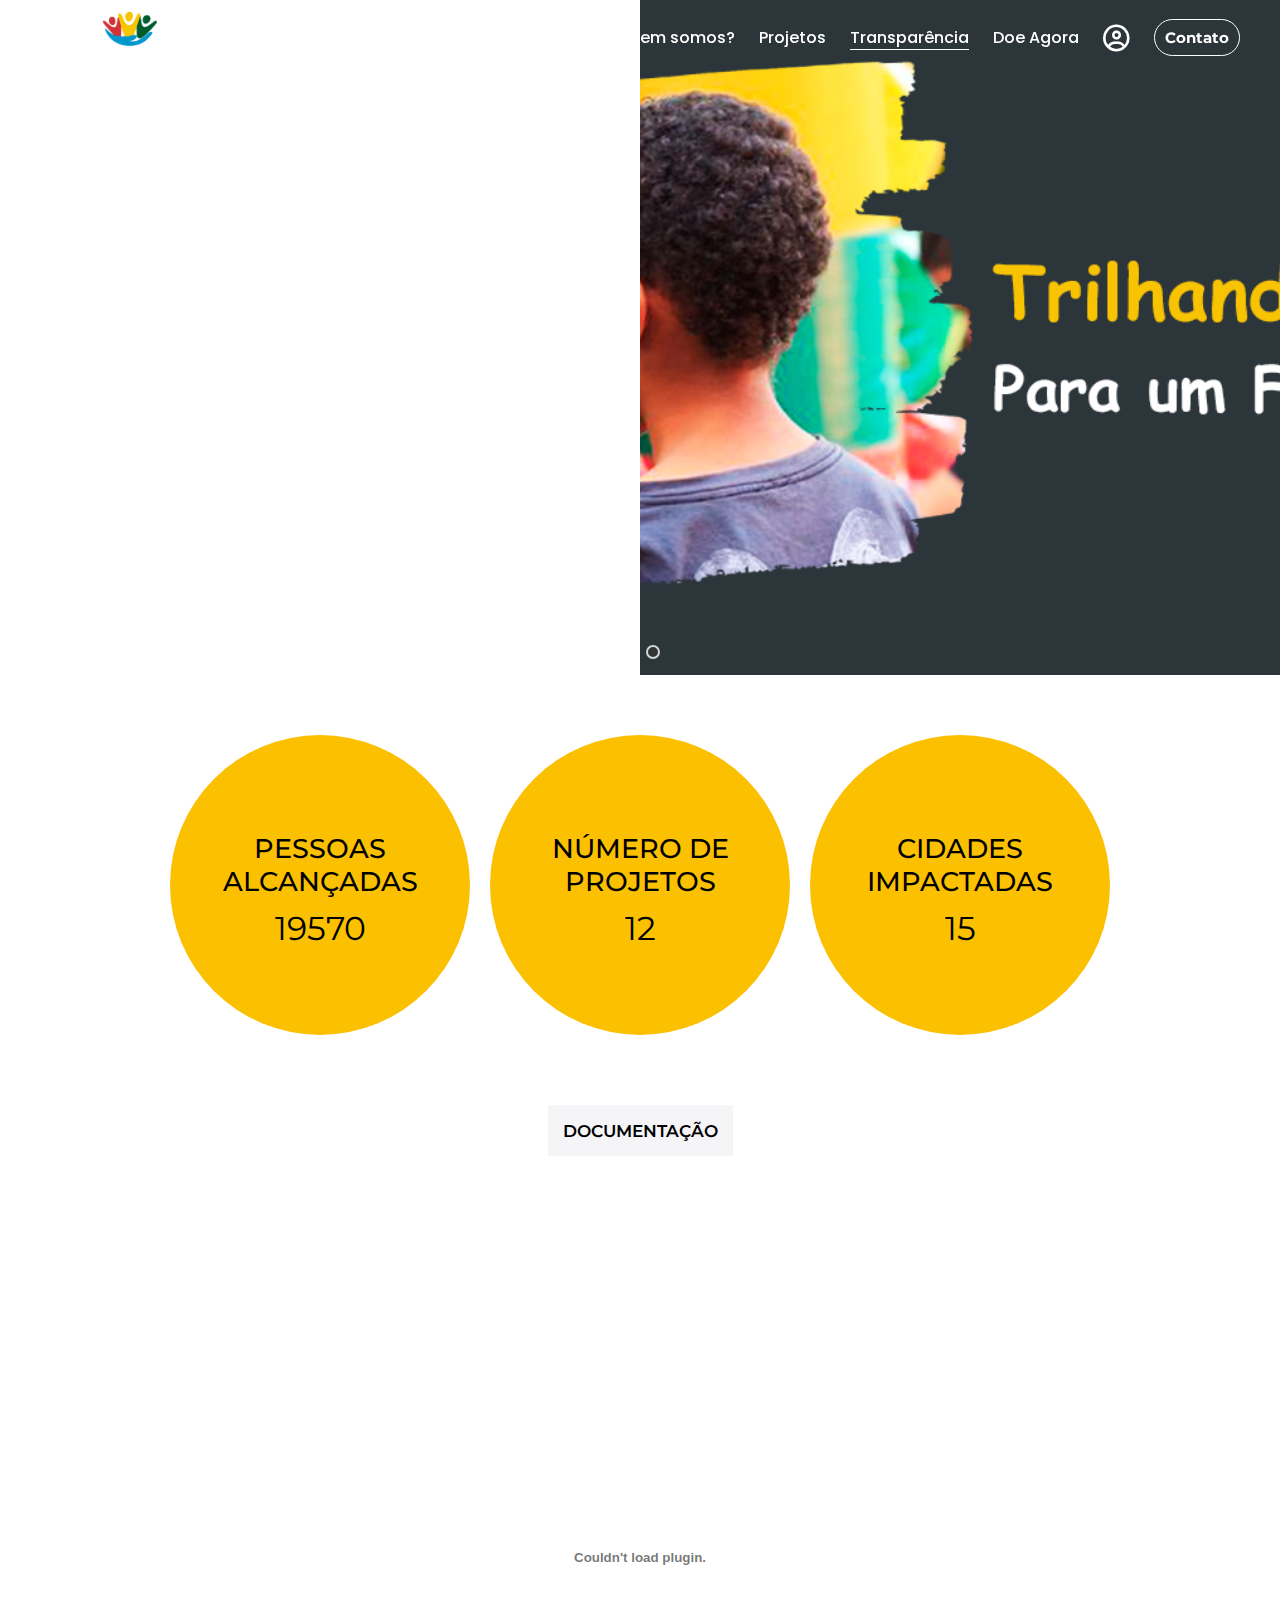
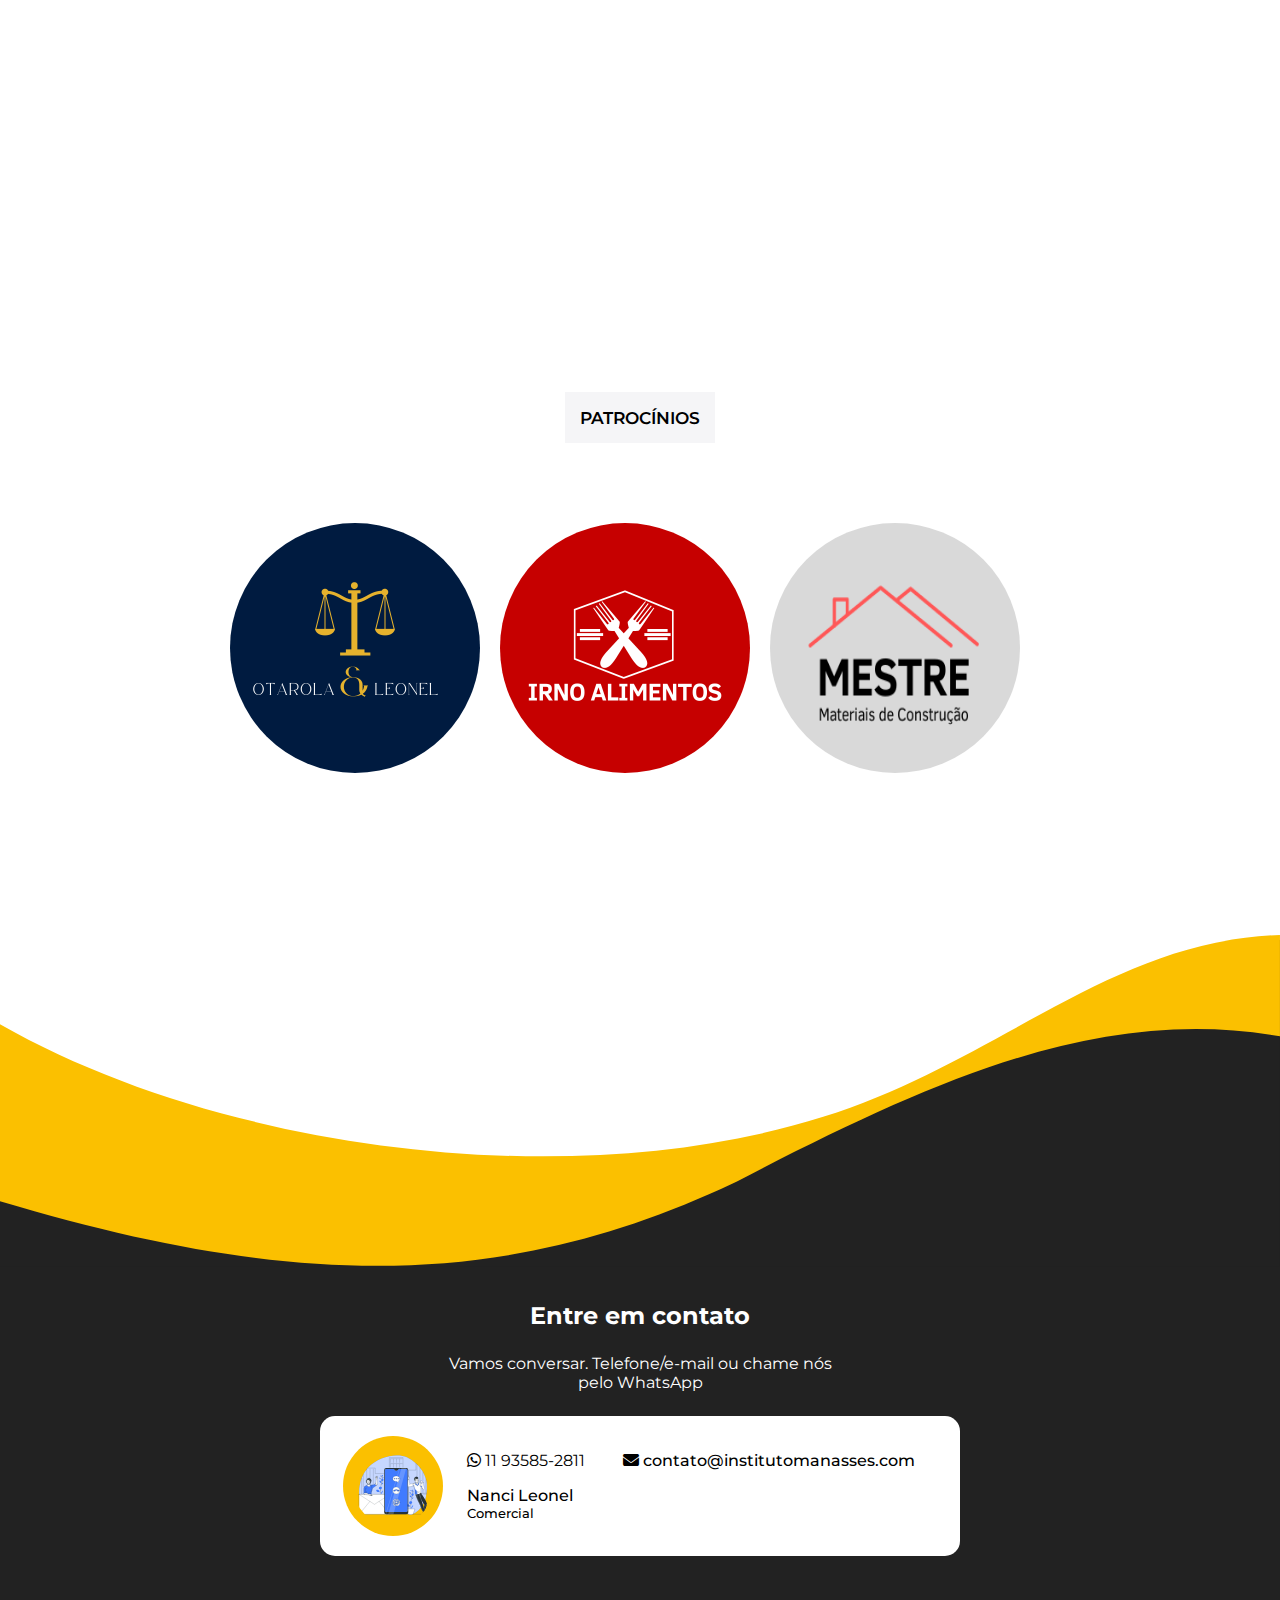
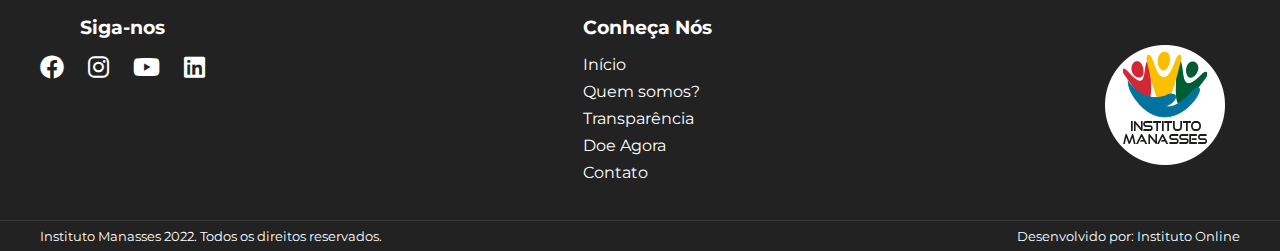
==== transparencia.html @ fab7e7b9 "a" ====
<!DOCTYPE html>
<html lang="pt-br">
<head>
    <meta charset="UTF-8">
    <meta http-equiv="X-UA-Compatible" content="IE=edge">
    <meta name="viewport" content="width=device-width, initial-scale=1.0">
    <title>Instituto Manasses</title>
    <link rel="stylesheet" href="./style.css">
    <link rel="stylesheet" href="./fontawesome/css/all.min.css"> 
    <link rel="shortcut icon" href="./assets/logo_fundo.png" type="image/x-icon">
    <link rel="stylesheet" href="slide.css">
    <link rel="stylesheet" href="quem_somos.css">
    <link rel="stylesheet" href="transparencia.css">
    <link rel="stylesheet" href="contador.css">
    <link href="https://unpkg.com/aos@2.3.1/dist/aos.css" rel="stylesheet">
    <link rel="stylesheet" href="patrocinio.css">

</head>
<body>
    <header id="cabecalho" class="cabecalho">
        <div class="center">
            <div class="container-header">
                <div class="logo">
                    <a href="./index.html">
                        <img class="principal" src="./assets/logo_letrabranca.png" alt="Logo">
                        <img class="secondaria" src="./assets/logo_letrapreta.png" alt="Logo">
                    </a>
                </div>
                <nav>
                    <ul>
                        <li><a href="./index.html" >Início</a></li>
                        <li><a href="./index.html #sobre"   >Quem somos?</a></li>
                        <li><a href="./projects.html">Projetos</a></li>
                        <li><a href="./transparencia.html" class="active"  >Transparência</a></li>
                        <li><a href="#doe-agora">Doe Agora</a></li> 
                    </ul>
                       <div class="social-media">
                        <a href="https://instituto-online.vercel.app" class="circle-user"><i style="font-size:20pt; "class="fa-regular fa-circle-user"></i></a>
                    </div>
                    <button id="contact"><a href="#contato"><strong>Contato</strong></a></button>
                    <button id="menu-open"><i class="fa-solid fa-bars"></i></button>
                    <button id="menu-close"><i class="fa-solid fa-xmark"></i></button>
                </nav>
            </div>
        </div>
    </header>

    <main >
        <section id="venha-conhecer" >
            <div class="slide">
                <div class="interacoes">
                    <div class="balls"></div>
                </div>
                <div class="slides-all">
                    <div class="imagens" id="imagem1"></div>
                    <div class="imagens" id="imagem2"></div>
                </div>
            </div>
        </section>
        <section id="contador">
                        <div class="container-contador">
                <div class="contador-pessoas" data-aos="zoom-in-right">
                    <div class="contador-texto">
                        <span>Pessoas Alcançadas</span>
                        <div id="numero1">0</div>
                    </div>
                </div>
                
                <div class="contador-pessoas" data-aos="zoom-in-down">
                    <div class="contador-texto">
                        <span>Número de Projetos</span>
                        <div id="numero2">0</div>
                    </div>
                </div>
                
                <div class="contador-pessoas" data-aos="zoom-in-left">
                    <div class="contador-texto">
                        <span>Cidades Impactadas</span>
                        <div id="numero3">0</div>
                    </div>
                    
                </div>
            
                
        </div>
        </section>

            <section  id="pdf">
                
                <div class="center">
                    <div class="container-em-desenvolvimento">
                    <h2 id="titulo_quem_somos">Documentação</h2>
                    <div class="pdf_estilo">
                        <embed src="./assets/Documentos_Manasses.pdf" type="application/pdf" width="100%" height="100%"/>
                    </div>
                </div>
            </div>
            <div class="center_titulo">
                <h2 id="titulo_patrocinio">Patrocínios</h2>
            </div>
            <section id="patrocinio">
               
                <div class="content">
                    <div class="slides">
                        <input type="radio" name="slide" id="slide1" checked>
                        <input type="radio" name="slide" id="slide2">
                        <input type="radio" name="slide" id="slide3">
                        <input type="radio" name="slide" id="slide4">
            
                        
            
            
                        <div class="slide s1 t1">
                            <img src="./assets/ADV.png" alt="">
                            <img src="./assets/ALIM.png" alt="">
                            <img src="./assets/CONST.png" alt="">
                        </div>
                       
                        
                        <div class="slide t1">
                            <img src="./assets/ADV.png" alt="">
                            <img src="./assets/ALIM.png" alt="">
                            <img src="./assets/CONST.png" alt="">
                        </div>
                       
                        
                        <div class="slide t1">
                            <img src="./assets/ADV.png" alt="">
                            <img src="./assets/ALIM.png" alt="">
                            <img src="./assets/CONST.png" alt="">
                        </div>
                    </div>

            </section>
            </section>
   
        </main>
    <footer id="rodape" >
        
        <svg viewBox="0 0 1366 354" role="presentation" class="Wave-module__wrapper--ToIx4" data-test="Wave" style="--wave-top-color:white; --wave-center-color:var(--yellow); --wave-bottom-color:var(--mine-shaft);"><path fill-rule="evenodd" clip-rule="evenodd" fill="var(--blackw)" d="M1366 25v75.334V25zm-303.76 329H1366V100.334c-96.78-16.352-189.7-4.981-285.3 23.994l-83.061 29.033c-67.477 26.417-137.132 59.851-211.126 96.966C546.205 361.343 323.023 364.439 0 270.762V354h1062.24z"></path><path fill-rule="evenodd" clip-rule="evenodd" fill="var(--wave-top-color)" d="M1366 0H0v101.735c238.139 137.8 611.042 186.47 878.522 100.429 77.552-24.947 142.478-61.197 204.528-95.837C1173.42 55.869 1257.69 8.823 1366 5.077V33.948 0z"></path><path fill="var(--wave-center-color)" d="M1366 108.113c-191.4-33.38-367.666 45.157-579.487 154.838C546.205 377.553 323.023 380.749 0 284.046V95.168c238.139 135.677 611.042 183.597 878.522 98.882C1069.03 133.708 1183.35 6.219 1366 0v108.113z"></path></svg>
    
        <div class="center">
            <section id="contato">
                <div class="center">
                    <div class="container-contato">
                        <div class="container-contato-header">
                            <h2>Entre em contato</h2>
                            <span>Vamos conversar. Telefone/e-mail ou chame nós <br> pelo WhatsApp</span>
                        </div>
    
                        <div class="container-content-contato">
                            <div class="container-content-contato-image">
                                <img src="./assets/contact.svg" alt="Logo">
                            </div>
                            <div class="container-content-contato-datas">
                        
                                <div class="email">
                                    <i class="fa-solid fa-envelope"></i> <span>contato@institutomanasses.com</span>
                                </div>
                                <div class="name">
                                    <span>Nanci Leonel</span>
                                    <span id="comercial">Comercial</span>
                                </div>
                                <div class="whatsapp">
                                    <i class="fa-brands fa-whatsapp"></i> <span>11 93585-2811</span>
                                </div>
                            </div>
                        </div>
                    </div>
                </div>
            </section>
            <div class="container-rodape">
                <div class="social-media-rodape">
                    <h4>Siga-nos</h4>
                    <div class="media">
                        <a href="https://pt-br.facebook.com/institutomanasses/" class="facebook"><i class="fa-brands fa-facebook"></i></a>
                        <a href="https://www.instagram.com/institutomanasses976/" class="instagram"><i class="fa-brands fa-instagram"></i></a>
                        <a href="#" class="youtube"><i class="fa-brands fa-youtube"></i></a>
                        <a href="#" class="linkedin"><i class="fa-brands fa-linkedin"></i></a>
                    </div>
                </div>
                <div class="know-us-rodape">
                    <h4>Conheça Nós</h4>
                    <nav>
                        <ul>
                            <li><a href="#">Início</a></li>
                            <li><a href="/quem_somos.html">Quem somos?</a></li>
                            <li><a href="#">Transparência</a></li>
                            <li><a href="#doe-agora">Doe Agora</a></li>
                            <li><a href="#contato">Contato</a></li>
                        </ul>
                    </nav>
                </div>
                <div class="logo-rodape">
                    <img src="./assets/logo_fundo.png" alt="Logo da Instituto Manasses">
                </div>
            </div>
        </div>
        <div class="copyright-rodape">
            <div class="center">
                <div class="container-copyright-rodape">
                    <p>Instituto Manasses 2022. Todos os direitos reservados.</p>
                    <p>Desenvolvido por: Instituto Online</p>
                </div>
            </div>
        </div>
    </footer>
    <div vw class="enabled" style="left: 0px; right: initial;">
        <div vw-access-button class="active"></div>
        <div vw-plugin-wrapper>
          <div class="vw-plugin-top-wrapper"></div>
        </div>
      </div>
      <script src="https://vlibras.gov.br/app/vlibras-plugin.js"></script>
      <script>
        new window.VLibras.Widget('https://vlibras.gov.br/app');
      </script>
    <script src="./header.js"></script>
    <script src="./slide.js"></script>
   
    <script type="text/javascript">(function(n,r,l,d){try{var h=r.head||r.getElementsByTagName("head")[0],s=r.createElement("script");s.defer=true;s.setAttribute("type","text/javascript");s.setAttribute("src",l);n.neuroleadId=d;h.appendChild(s);}catch(e){}})(window,document,"https://cdn.leadster.com.br/neurolead/neurolead.min.js", 57799);</script>

    <script> (function(){ var s = document.createElement('script'); var h = document.querySelector('head') || document.body; s.src = 'https://acsbapp.com/apps/app/dist/js/app.js'; s.async = true; s.onload = function(){ acsbJS.init({ statementLink : '', footerHtml : '', hideMobile : false, hideTrigger : false, disableBgProcess : false, language : 'en', position : 'right', leadColor : '#146FF8', triggerColor : '#146FF8', triggerRadius : '50%', triggerPositionX : 'right', triggerPositionY : 'bottom', triggerIcon : 'people', triggerSize : 'bottom', triggerOffsetX : 20, triggerOffsetY : 20, mobile : { triggerSize : 'small', triggerPositionX : 'right', triggerPositionY : 'bottom', triggerOffsetX : 20, triggerOffsetY : 20, triggerRadius : '20' } }); }; h.appendChild(s); })(); </script>

    <script src="https://ajax.googleapis.com/ajax/libs/jquery/2.1.1/jquery.min.js"></script>
    <script src="contador.js"></script>
    <script src="https://unpkg.com/aos@2.3.1/dist/aos.js"></script>
    <script>
        AOS.init();
      </script>
       <script src="patrocinio.js"></script>
</body>
</html>
---- style.css ----
@import url('./default.css');
@import url('./varibles.css');
@import url('./header.css');
@import url('./projects.css');
@import url('./about.css');
@import url('./footer.css');
@import url('./donate.css');
@import url('./contact.css');

main {
    padding-top: 0px;
}

#venha-conhecer {
    width: 100%;

}
[vp] .vpw-slider-check.vpw-round {
    border-radius: 34px;
}
.nld-chatbot .nld-brand {
    /* display: none; */
    visibility: hidden;
    position: absolute;
    display: inline-block;
    width: 100%;
    margin: 0;
    text-align: center;
    bottom: -1.7em;
}
#venha-conhecer .container-venha-conhecer {
    min-height: 450px;
    max-height: auto;
    display: flex;
    justify-content: space-between;
    gap: 2rem;

    padding: 20px 0;
}

.left {
    flex: 3 1 300px;
}

.right {
    flex: 1;
    flex-basis: 330px;
}
strong{
font-size: 11pt;
}
.left {
    width: 100%;
    display: flex;
    gap: 2rem;
    flex-direction: column;
    justify-content: center;
    position: relative;
}

.left h1 {
    font-size: 25pt;
    color: var(--white);
    letter-spacing: .3px;
    line-height: 45px;
}

.left button {
    width: 120px;
    height: 35px;

    border: none;
    border-radius: 25px;
    border: 1px solid white;
    background-color: #17161a;
    color: var(--white);
    font-weight: 500;
}

.right {
    width: 100%;
    display: flex;
    justify-content: center;
}

.right img {
    flex: 1;
    max-width: 90%;
    min-width: 390px;
    border-radius: 25px;
    transform: translateY(70px);
}
* {
    padding: 0;
    margin: 0;
    box-sizing: border-box;
}

.container--tela-toda-estrutura {
    display: flex;
    flex-wrap: wrap;
    height: 330px;

}

.container--tela-toda-estrutura article {
    flex: 1 1 400px;
}

.container--tela-toda-estrutura article {
    width: 100%;
}

.container--tela-toda-estrutura article img {
    width: 100%;
}

#conteudo-esquerdo {
    width: 100%;
    padding-left: 35px;
    padding-right: 10px;
    background-color: #fff;
}


@media (max-width: 700px) {
    .left h1 {
        font-size: 28pt;
    }
}

@media (max-width: 645px) {    
    #venha-conhecer {
        width: 100%;
        background: linear-gradient(to bottom, var(--black), var(--black));
    }

    #venha-conhecer .container-venha-conhecer {
        min-height: 60vh;
        max-height: auto;
        display: flex;
    
        padding: 30px 0;
        gap: 1rem;
        justify-content: center;
        align-items: center;
        flex-direction: column-reverse;
    }

    .left h1 {
        font-size: 22pt;
        color: var(--white);
        letter-spacing: .3px;
        line-height: 40px;
    }

    .left {
        flex: 1 1 200px;
    }

    .right img {
        min-width: 100px;
        min-height: 100px;
        transform: translateY(0);
    }
}

@media (max-width: 500px) {
    .right {
        flex-basis: 250px;
        height: 250px;
    }

    .right img {
        height: 280px;
        transform: translateY(0);
    }
}

@media (max-width: 420px) {
    .right {
        flex-basis: 220px;
        height: 220px;
    }

    .right img {
        height: 220px;
        transform: translateY(0);
    }
}
---- slide.css ----
#venha-conhecer{
    width: 100%;
    height: 75vh;
}

#venha-conhecer  .slide{
    width: 100%;
    height: 100%;
    transition: .5s all ease-in-out;
    margin: 0 auto;
    height: inherit;
    overflow: hidden;
    position: relative;
}


#venha-conhecer  .slides-all{
    width: calc(100% * 2);
    height: inherit;
    display: flex;
    transition: .5s all ease-in-out;
}

#venha-conhecer  .slides-all .imagens{
    height: 100%;
    width: 100%;
    background-repeat: no-repeat;
    background-size: cover;
    background-position: center;
}

#venha-conhecer #imagem1{
    background-image: url(./assets/banner2_novo.png);
}

#venha-conhecer #imagem2{
    background-image: url(./assets/banner1.png);
}





#venha-conhecer .interacoes{
    width: 100%;
    height: inherit;
    position: absolute;
    display: flex;
    justify-content: space-between;
    align-items: center;
    padding: 1rem  .5rem;
}

#venha-conhecer .ball{
    width: 14px;
    height: 14px;
    background-color: #333;
    border: 2px solid rgb(255, 255, 255);
    outline: none;
    border-radius: 50%;
    transition: .3s all ease-in-out;
    cursor: pointer;
    opacity: .8;

}

#venha-conhecer .balls{
    display: flex;
    align-items: flex-end;
    justify-content:    center;
    width: 100%;
    padding-bottom: 1rem;
    gap: .8rem;
    height: inherit;
    transition: .3s all ease-in-out;
}

#venha-conhecer .ball:hover{
    transform: scale(1);
    background-color: rgb(255, 255, 255);
    border: 2px solid rgb(255, 255, 255);
}

#venha-conhecer .ball.active{
    transform: scale(1);
    background-color: rgb(255, 255, 255);
    border: 2px solid rgb(255, 255, 255);
}



@media (max-width: 700px) {
    #venha-conhecer #imagem1{
        background-image: url(./assets/banner_mobile_1.png);
    }
    
    #venha-conhecer #imagem2{
        background-image: url(./assets/banner_mobile_2.png);
    }

    
    #venha-conhecer{
        width: 100%;
        height: 190vh;
    }
}

@media (max-width: 600px) {
    #venha-conhecer #imagem1{
        background-image: url(./assets/banner_mobile_1.png);
    }
    
    #venha-conhecer #imagem2{
        background-image: url(./assets/banner_mobile_2.png);
    }

    
    #venha-conhecer{
        width: 100%;
        height: 170vh;
    }
    }
@media (max-width: 500px) {
    #venha-conhecer #imagem1{
        background-image: url(./assets/banner_mobile_1.png);
    }
    
    #venha-conhecer #imagem2{
        background-image: url(./assets/banner_mobile_2.png);
    }

    
    #venha-conhecer{
        width: 100%;
        height: 140vh;
    }
    }
    @media (max-width: 450px) {
        #venha-conhecer #imagem1{
            background-image: url(./assets/banner_mobile_1.png);
        }
        
        #venha-conhecer #imagem2{
            background-image: url(./assets/banner_mobile_2.png);
        }
    
        
        #venha-conhecer{
            width: 100%;
            height: 75vh;
        }
        }
---- quem_somos.css ----
#texto_quem_somos{

    font-size: 14pt;
    line-height: 2rem;
    text-align: justify;
}

#titulo_quem_somos{
        display: inline-block;
        background-color: var(--gray);
        text-transform: uppercase;
        font-size: 13pt;
        font-weight: 600;
        padding: 15px;
    }

#projetos_quem_somos {
    padding-top: 80px;
}

#projetos_quem_somos .container-projetos {
    display: flex;
    flex-direction: column;
    justify-content: center;
    align-items: center;
    gap: 2rem;
}

#projetos_quem_somos .container-projetos button {
    border: none;
    background: none;
    outline: none;
    width: 150px;
}

#projetos_quem_somos .container-projetos button a {
    display: block;

    width: 100%;
    height: 45px;
    line-height: 45px;
    
    border: 1px solid rgb(0, 0, 0);
    color: var(--black);

    text-decoration: none;
    border-radius: 25px;
    font-size: 11pt;
    font-weight: 500;
}

#projetos_quem_somos h2 {
    display: inline-block;
    background-color: var(--gray);
    text-transform: uppercase;
    font-size: 13pt;
    font-weight: 600;
    padding: 15px;

}

#projetos_quem_somos .container-projetos-cards {
    width: 100%;
    display: flex;
    flex-wrap: wrap;
    justify-content: center;
    align-items: center;

    gap: 2rem;
}

#projetos_quem_somos .container-projetos-cards .projetos-card {
    flex: 1 1 230px;
    max-height: auto;
    min-height: 300px;
    max-width: 280px;
    background-color: var(--gray);
    padding: 15px;
    border-radius: 25px;
    display: flex;
    align-items: center;
    flex-direction: column;
}

#projetos_quem_somos .container-projetos-cards .projetos-card .projetos-image {
    background-color: var(--yellow);
    width: 100px;
    height: 100px;
    border-radius: 50%;
    padding: 10px;
} 

#projetos_quem_somos .container-projetos-cards .projetos-card .projetos-title h4 {
    text-align: center;
    text-transform: uppercase;
    margin: .7rem 0;
    font-weight: 700;
    font-size: 12pt;
}

#projetos_quem_somos .container-projetos-cards .projetos-card .projetos-content p {
    text-align: center;
    font-size: 11pt;
    padding: 0   10px;

}

#projetos_quem_somos .container-projetos-cards .projetos-card .projetos-button {
    display: flex;
    justify-content: center;
    margin: 20px 0 5px 0;
}

#projetos_quem_somos .container-projetos-cards .projetos-card .projetos-button a {
    display: inline-block;
    padding: 3px 10px;
    color: var(--black);
    transition: var(--transition);
}

#projetos_quem_somos .container-projetos-cards .projetos-card .projetos-button a:hover {
    opacity: .8;
}
.responsive{
    margin-top:-324PX;

}
.banner{
    font-size:35pt;
    margin-top: 20%;

}
.button_banner{
    position:absolute;
}
#odiferente {

    height:600px ;
}
.conheca  {
    width: auto;
    margin-top: 15px;
    height: 35px;
    font-weight: 500;
    font-size: 14px;
    padding: 0px 25px;
    border-radius: 50px;
    color: var(--white);
    border-color: var(--black);
    background-color: var(--black);
}
.link{
    color: #fff;
}
.porcento{

    width: 100%;
    height: 100%;
    top: 0px;

}

@media (max-width: 450px) {
    .responsive{
        margin-top: -30%;
    }
    .banner{
        font-size:25pt;
        
    }
    .button_banner{
        position:relative;
        margin-bottom: 10px;
    }
    }
---- transparencia.css ----
@import url('./header.css');
@import url('./default.css');
@import url('./footer.css');
@import url('./varibles.css');
@import url('./style.css'); 

#pdf {
    max-width: 100%;
    height: 200vh;
    padding: 70px;
}

#pdf .container-em-desenvolvimento {
    display: flex;
    height: calc(100vh - 70px);
    flex-direction: column;
    align-items: center;
    justify-content: center;
    gap: 1.5rem;
}

#pdf .container-em-desenvolvimento h1 {
    text-align: center;
}

#pdf .container-em-desenvolvimento img {
    max-width: 400px;
}
.pdf_estilo{
    height: 100%;
    width: 70%;
}
@media (max-width: 800px) {
    .pdf_estilo {
        height: 70%;
        width: 100%;
    }
  }
---- contador.css ----
*{
    margin: 0;
    padding: 0;
    box-sizing: border-box;
}

.container-contador{
    display: flex;
    gap: 20px;
    justify-content: center;
    align-content: center;
    padding-top: 60px;
}

.contador-pessoas{
    width: 300px;
    display: flex;
    height: 300px;
    background: #FBC000;
    border-radius: 50%;
    text-align: center;
    align-content: center;
    flex-wrap: nowrap;
    flex-direction: row;
    justify-content: center;
    align-items: center;
}


.contador-pessoas div{
    display: flex;
    padding-top: 10px;
    text-transform: uppercase;
    font-size: 25pt;
    font-weight: 400;
    flex-direction: column;
    flex-wrap: nowrap;
    justify-content: center;
   
}

.contador-pessoas span{
    font-size: 20pt;
    font-weight: 500;

}


@media (max-width: 670px){
.container-contador {
    display: flex;
    gap: 40px;
    justify-content: center;
    align-content: stretch;
    padding-top: 40px;
    flex-direction: column;
    flex-wrap: nowrap;
    align-items: center;
}
}
---- patrocinio.css ----
img{
  max-width: 250px;
  border-radius: 50%;
}

#patrocinio{
  display: flex;
  justify-content: center;
  align-content: center;
  padding-top: 80px;
}


.content{
  max-width: 820px;
  overflow: hidden;
  position: relative;
}

.navigation{
  position: absolute;
  bottom: 20px;
  display: flex;
  width: 100%;
  height: 80%;
  align-items: flex-end;
  justify-content: center;
  display: none;
}

/* .bar{
  width: 20px;
  height: 12px;
  border: 3px  solid #b30d09;
  margin: 6px;
  border-radius: 100px;
  cursor: pointer;
  transition: .5s;
}

.bar:hover{
  background: #b30d09;
} */

input{
  display: none;
}

.slides{
  width: 76%;
  height: 100%;
  display: flex;
  gap: 10px;
}

.slide{
  width: 400%;
  transition: 2s;
  display: flex;
  margin-right: 20px;
}

.t1{
  display: flex;
  gap: 20px;

}
/* 
.slide img{
  width: 100%;
  height: 100%;
  object-fit: cover;
} */

#slide1:checked ~ .s1{
  margin-left: 0;

}

#slide2:checked ~ .s1{
  margin-left: -42%;
}


#slide3:checked ~ .s1{
  margin-left: -87%;
}

#slide4:checked ~ .s1{
  margin-left: -132%;
}



#slide1:checked ~ .navigation .bar{
  background-color: white;
}

#rodape{
 margin-top: -300px

}
#titulo_patrocinio{
  display: inline-block;
  background-color: var(--gray);
  text-transform: uppercase;
  font-size: 13pt;
  font-weight: 600;
  padding: 15px;
}
.center_titulo {
  max-width: 1240px;
  margin: 0 auto;
  padding-top: 57px;
  display: flex;
  flex-direction: row;
  flex-wrap: nowrap;
  justify-content: center;
}
@media (max-width: 500px) {
  #rodape{
    margin-top: -410px;

   }
   
}
@media (max-width: 400px){
#rodape {
    margin-top: -254px;
}
}
@media (max-width:1000px){
  #rodape {
    margin-top: -904px;
  }
  }
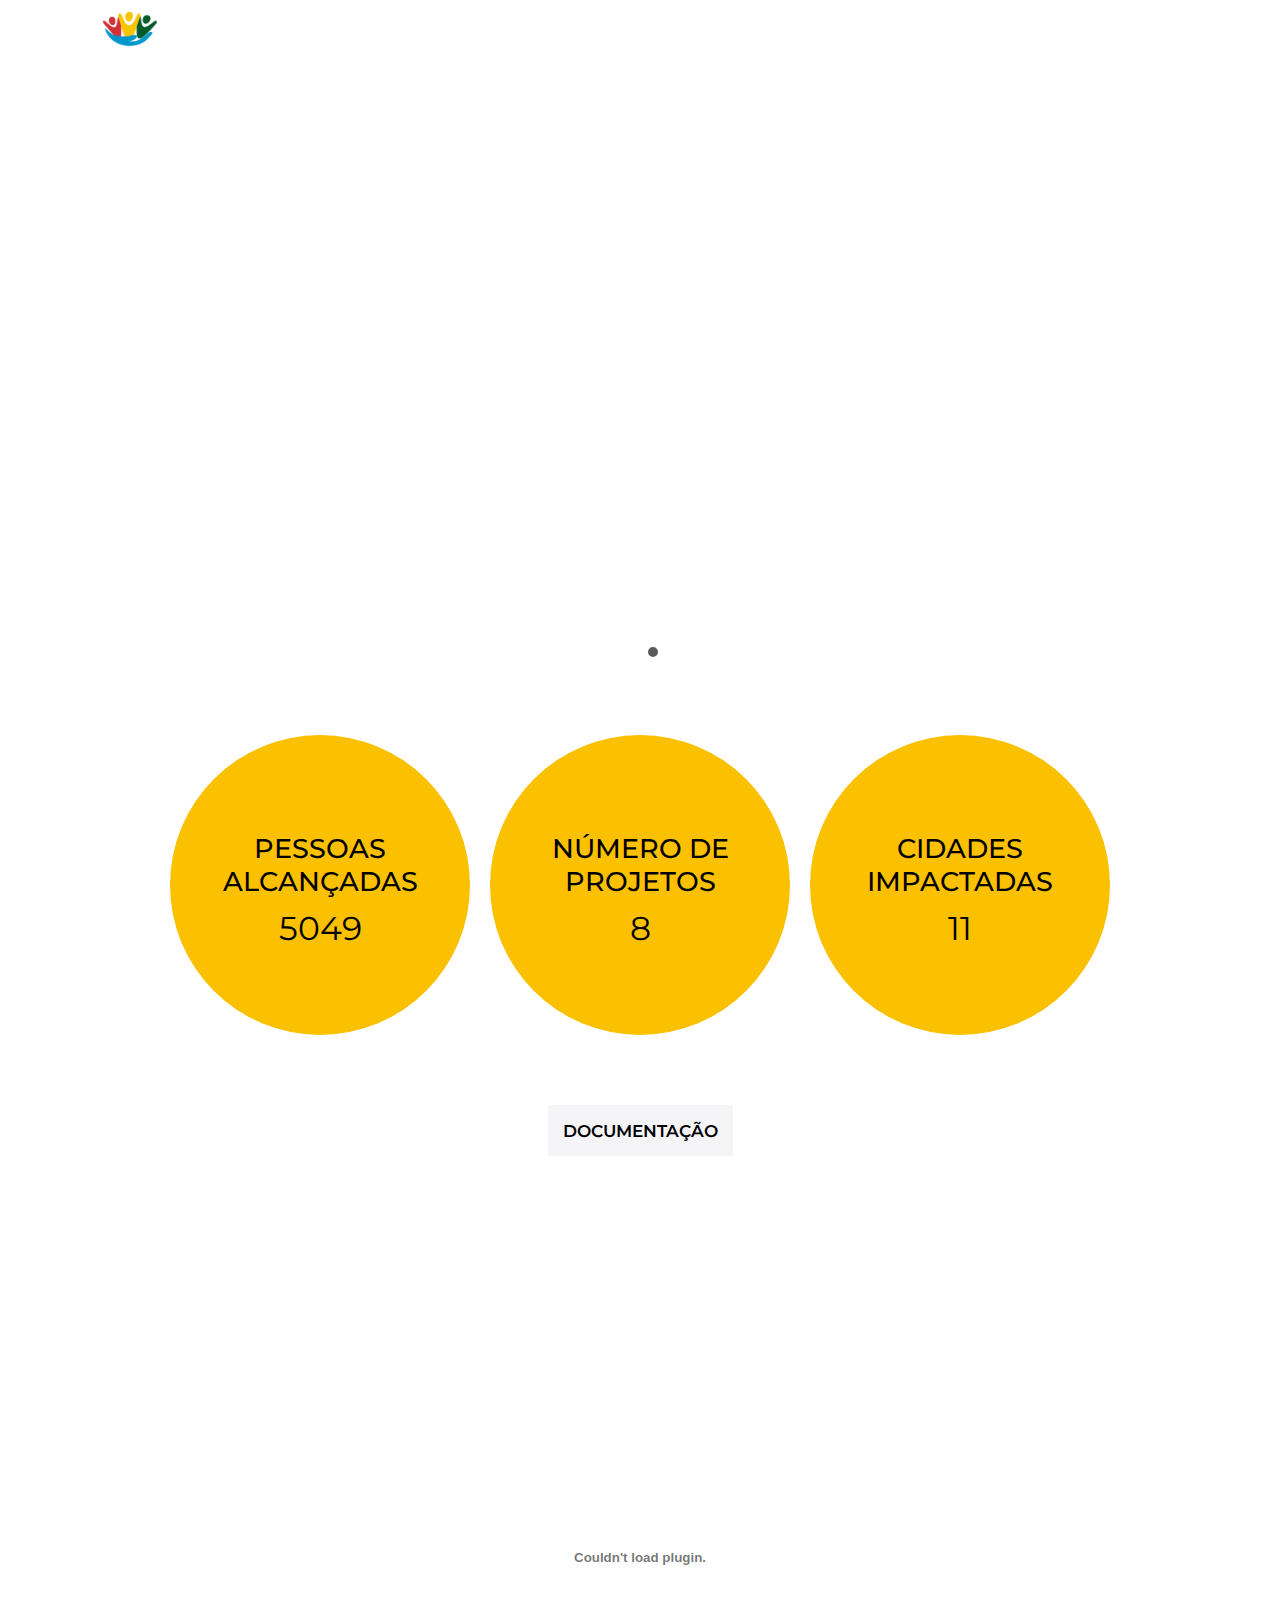
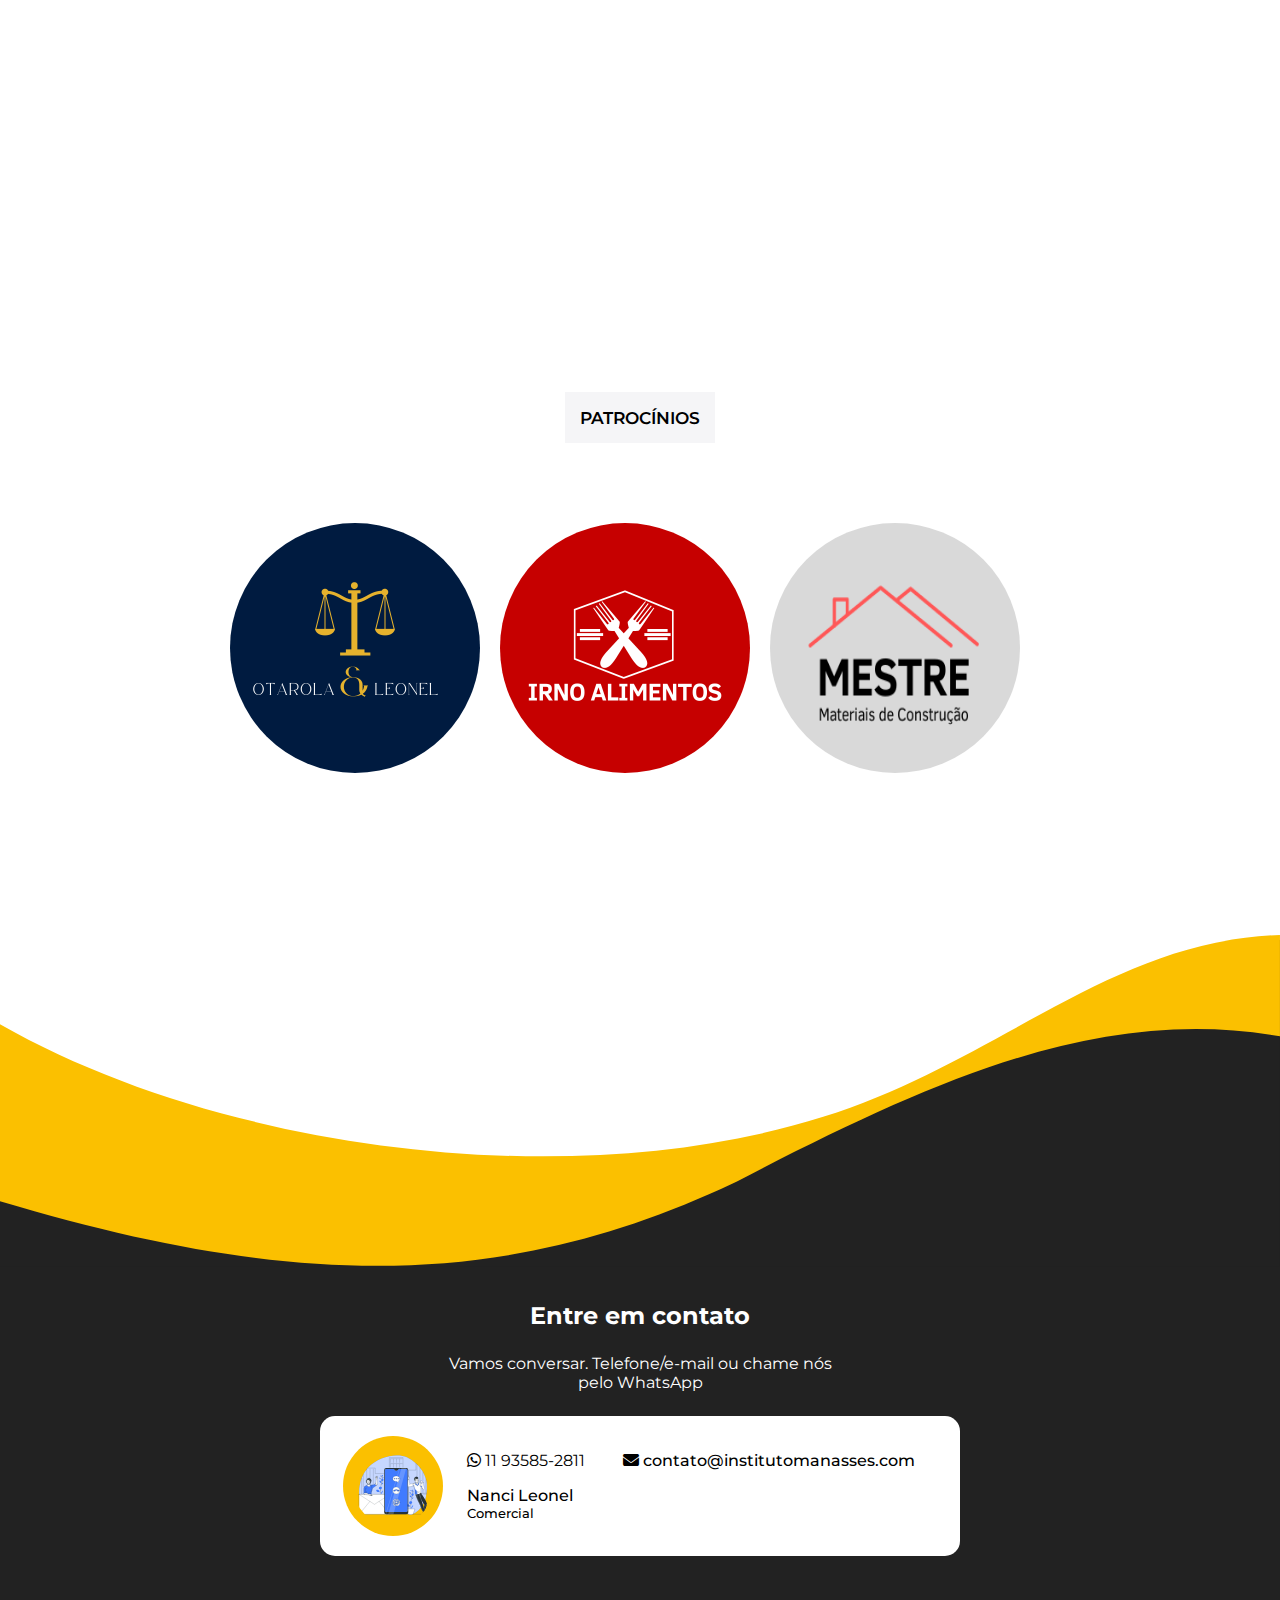
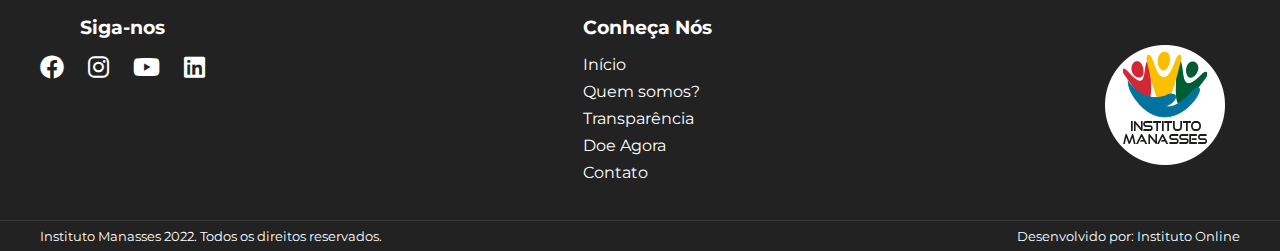
==== commit 92756e6c: "a" ====
--- a/transparencia.html
+++ b/transparencia.html
@@ -32,7 +32,7 @@
                         <li><a href="./index.html #sobre"   >Quem somos?</a></li>
                         <li><a href="./projects.html">Projetos</a></li>
                         <li><a href="./transparencia.html" class="active"  >Transparência</a></li>
-                        <li><a href="#doe-agora">Doe Agora</a></li> 
+                        <li><a href="./doacao.html">Doe Agora</a></li> 
                     </ul>
                        <div class="social-media">
                         <a href="https://instituto-online.vercel.app" class="circle-user"><i style="font-size:20pt; "class="fa-regular fa-circle-user"></i></a>
@@ -110,21 +110,21 @@
                         
             
             
-                        <div class="slide s1 t1">
+                        <div class="slidess s1 t1">
                             <img src="./assets/ADV.png" alt="">
                             <img src="./assets/ALIM.png" alt="">
                             <img src="./assets/CONST.png" alt="">
                         </div>
                        
                         
-                        <div class="slide t1">
+                        <div class="slidess t1">
                             <img src="./assets/ADV.png" alt="">
                             <img src="./assets/ALIM.png" alt="">
                             <img src="./assets/CONST.png" alt="">
                         </div>
                        
                         
-                        <div class="slide t1">
+                        <div class="slidess t1">
                             <img src="./assets/ADV.png" alt="">
                             <img src="./assets/ALIM.png" alt="">
                             <img src="./assets/CONST.png" alt="">
--- a/patrocinio.css
+++ b/patrocinio.css
@@ -55,7 +55,7 @@
   gap: 10px;
 }
 
-.slide{
+.slidess{
   width: 400%;
   transition: 2s;
   display: flex;
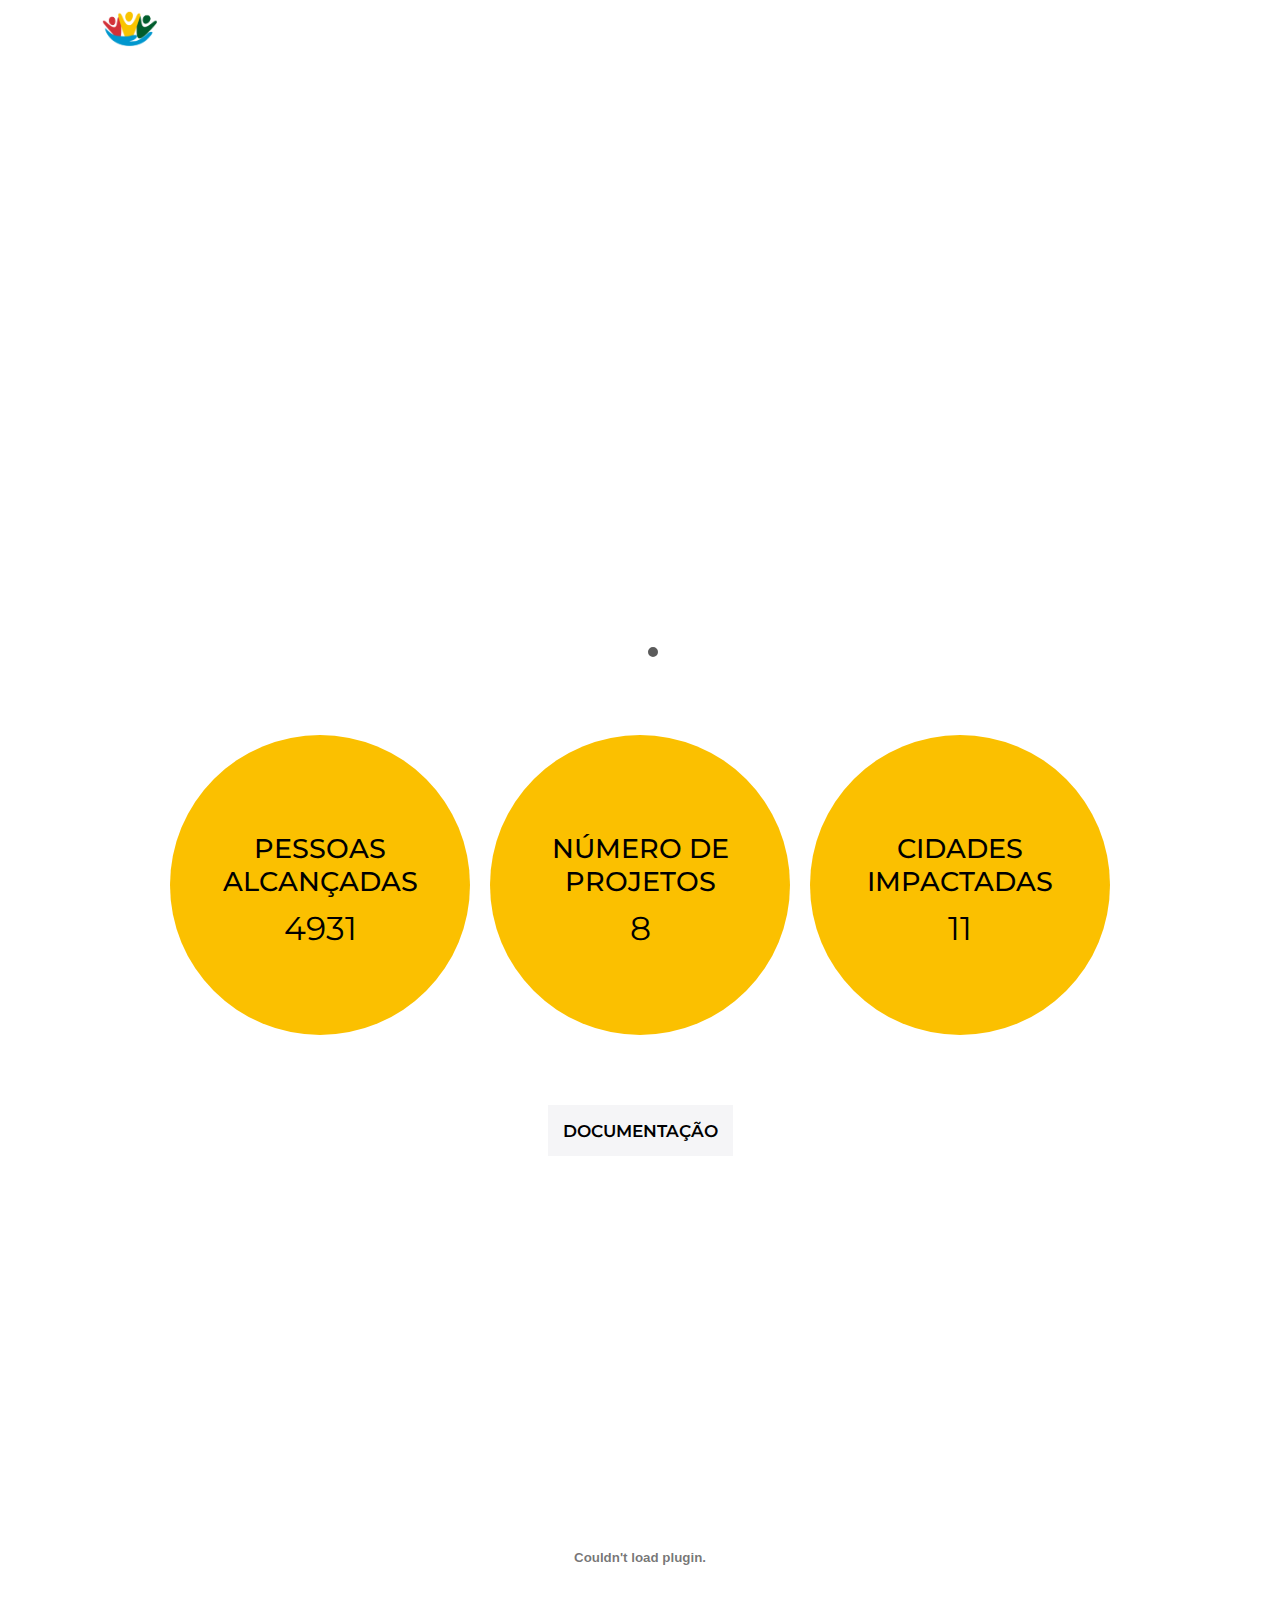
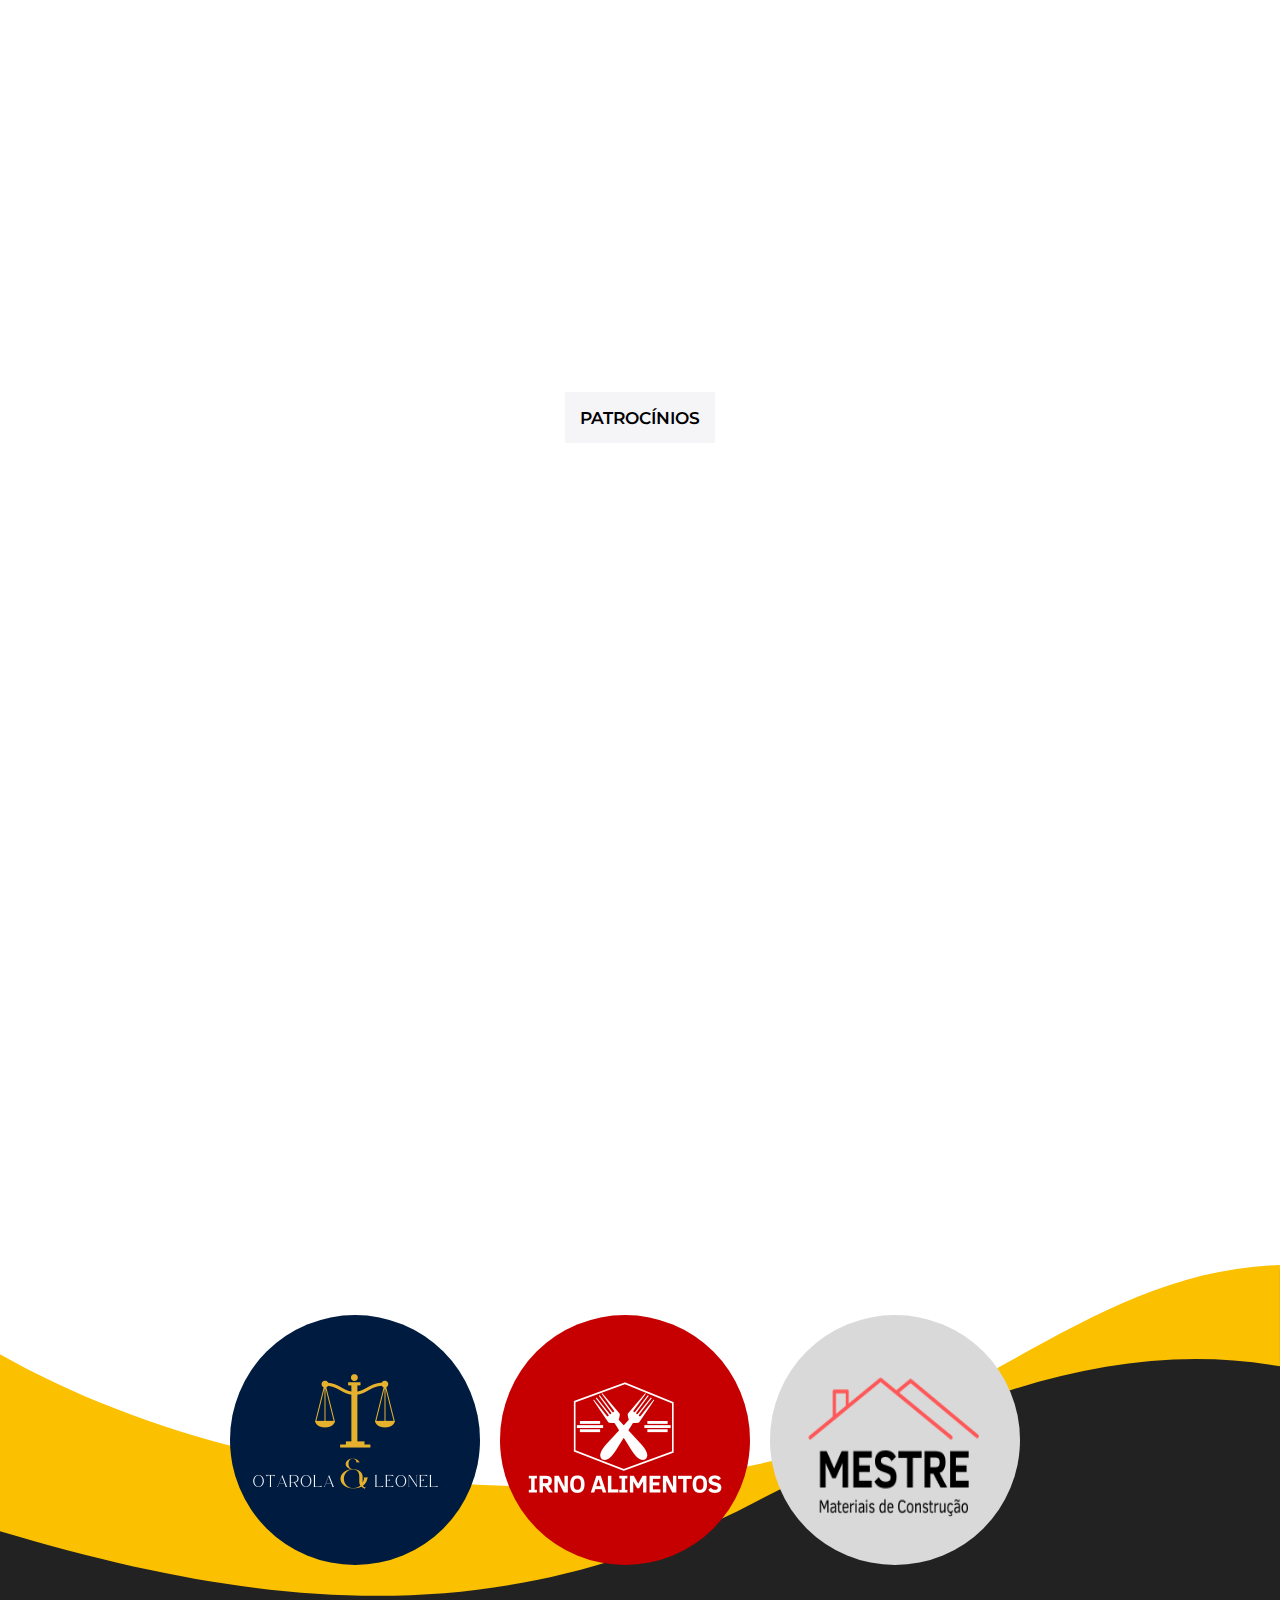
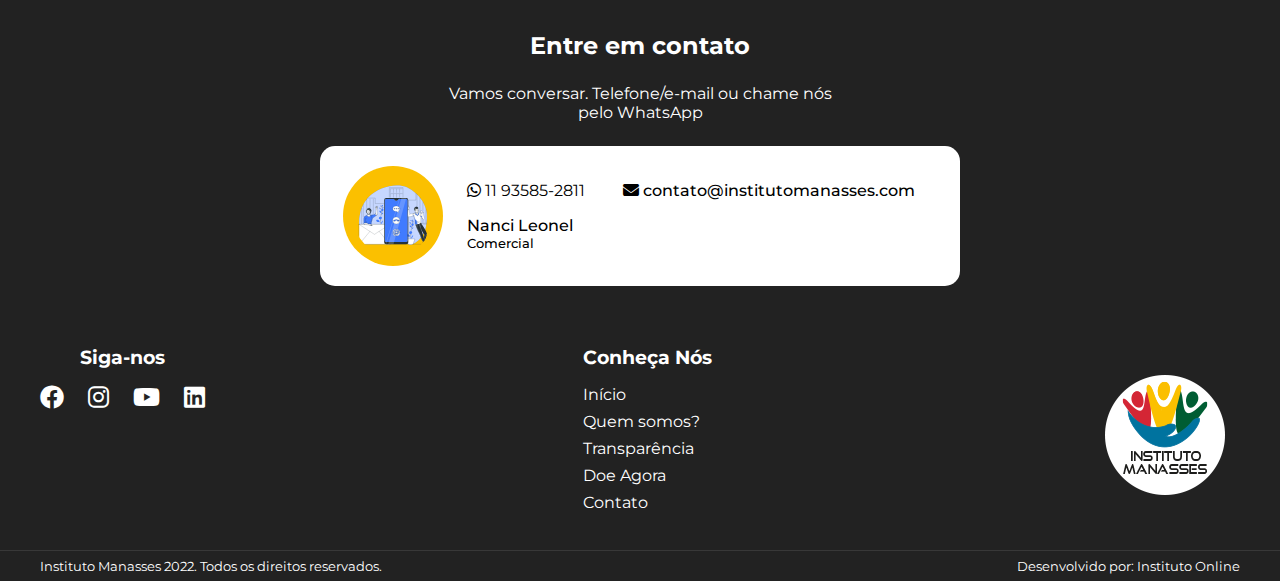
==== commit 14708ae6: "\" ====
--- a/transparencia.html
+++ b/transparencia.html
@@ -98,6 +98,7 @@
             <div class="center_titulo">
                 <h2 id="titulo_patrocinio">Patrocínios</h2>
             </div>
+        </section>
             <section id="patrocinio">
                
                 <div class="content">
@@ -132,7 +133,7 @@
                     </div>
 
             </section>
-            </section>
+           
    
         </main>
     <footer id="rodape" >
--- a/transparencia.css
+++ b/transparencia.css
@@ -31,7 +31,11 @@
     width: 70%;
 }
 @media (max-width: 800px) {
+    #pdf {
+    display: none;
+    }
     .pdf_estilo {
+        
         height: 70%;
         width: 100%;
     }
--- a/contador.css
+++ b/contador.css
@@ -44,7 +44,9 @@
     font-weight: 500;
 
 }
-
+#contador{
+    height: auto;
+}
 
 @media (max-width: 670px){
 .container-contador {
--- a/patrocinio.css
+++ b/patrocinio.css
@@ -47,7 +47,10 @@
 input{
   display: none;
 }
+#patrocinio{
+height: auto;
 
+}
 .slides{
   width: 76%;
   height: 100%;
